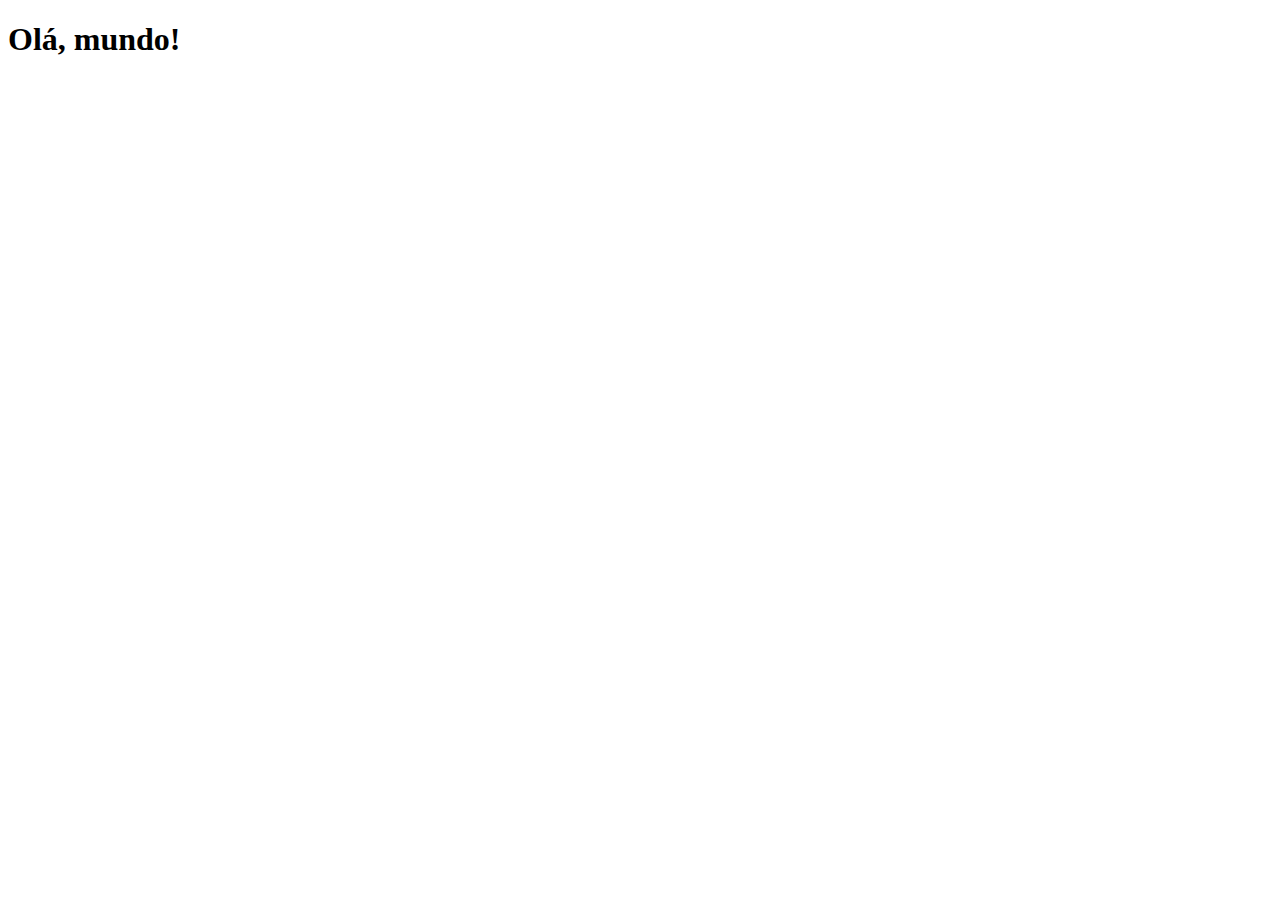
==== index.html @ f6381afe "Criando o index html" ====
<!DOCTYPE html>
<html lang="pt-br">
<head>
    <meta charset="UTF-8">
    <meta name="viewport" content="width=device-width, initial-scale=1.0">
    <title>Teste</title>
</head>
<body>
    <h1>Olá, mundo!</h1>
    
</body>
</html>
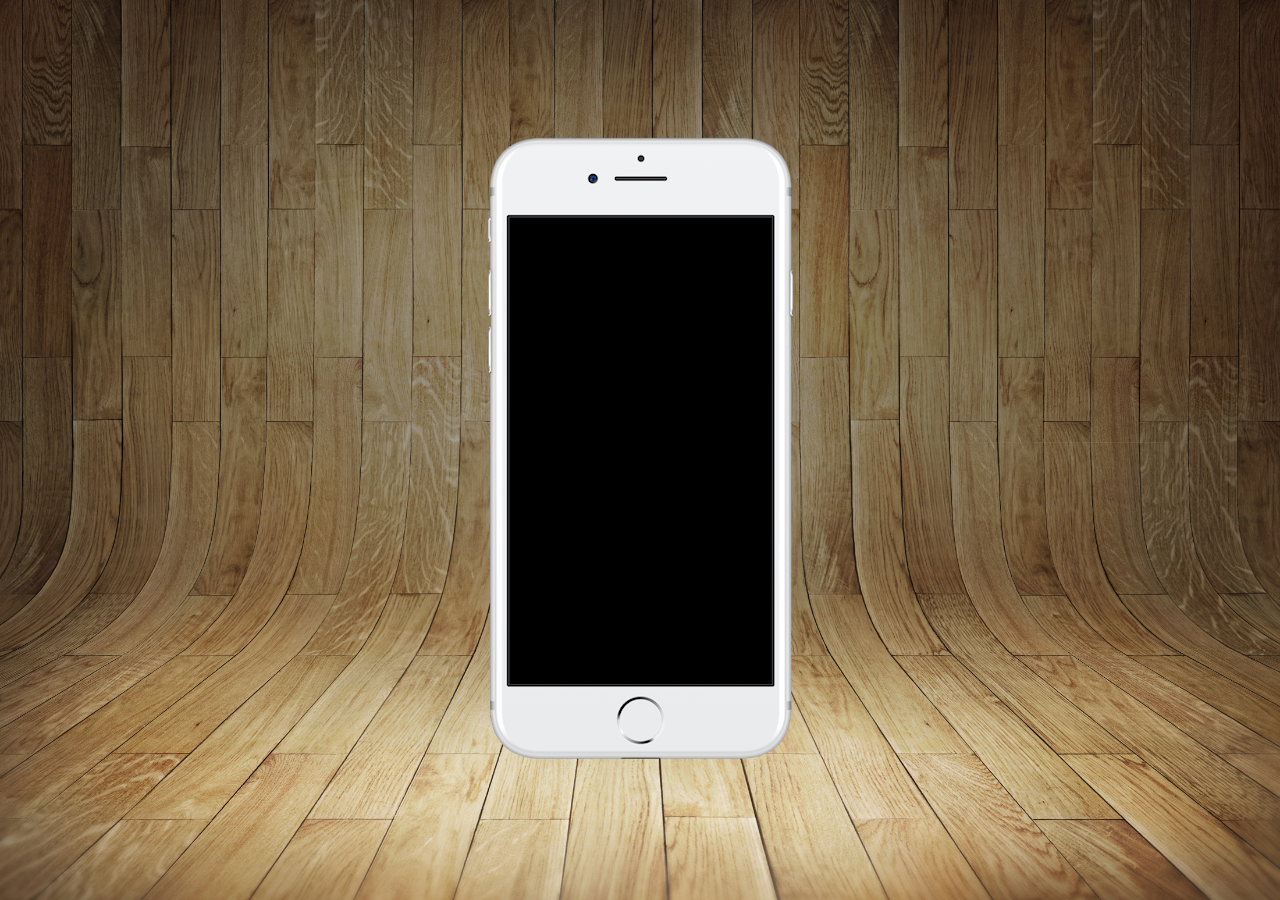
==== commit 9f61e956: "Página inicial" ====
--- a/index.html
+++ b/index.html
@@ -3,10 +3,14 @@
 <head>
     <meta charset="UTF-8">
     <meta name="viewport" content="width=device-width, initial-scale=1.0">
-    <title>Teste</title>
+    <title>Redes sociais</title>
+    <link rel="shortcut icon" href="./favicon.ico" type="image/x-icon">
+    <link rel="stylesheet" href="estilos/style.css">
 </head>
 <body>
-    <h1>Olá, mundo!</h1>
-    
+    <main>
+        <section id="telefone"></section>
+        <section></section>
+    </main>
 </body>
 </html>--- a/estilos/style.css
+++ b/estilos/style.css
@@ -0,0 +1,32 @@
+@charset "UTF-8";
+
+* {
+    margin: 0;
+    padding: 0;
+    font-family: Arial, Helvetica, sans-serif;
+}
+
+body, html {
+    background-color: blue;
+    height: 100vh;
+    width: 100vw;
+}
+
+main {
+    position: relative;
+    height: 100vh;
+    background-color: black;
+    background: url("../imagens/fundo-madeira.jpg") no-repeat top center;
+    background-size: cover;
+    background-attachment: fixed;
+}
+
+section#telefone {
+    position: absolute;
+    top: 50%;
+    left: 50%;
+    transform: translate(-50%, -50%);
+    height: 630px;
+    width: 310px;
+    background: url("../imagens/frame-iphone.png") no-repeat;
+}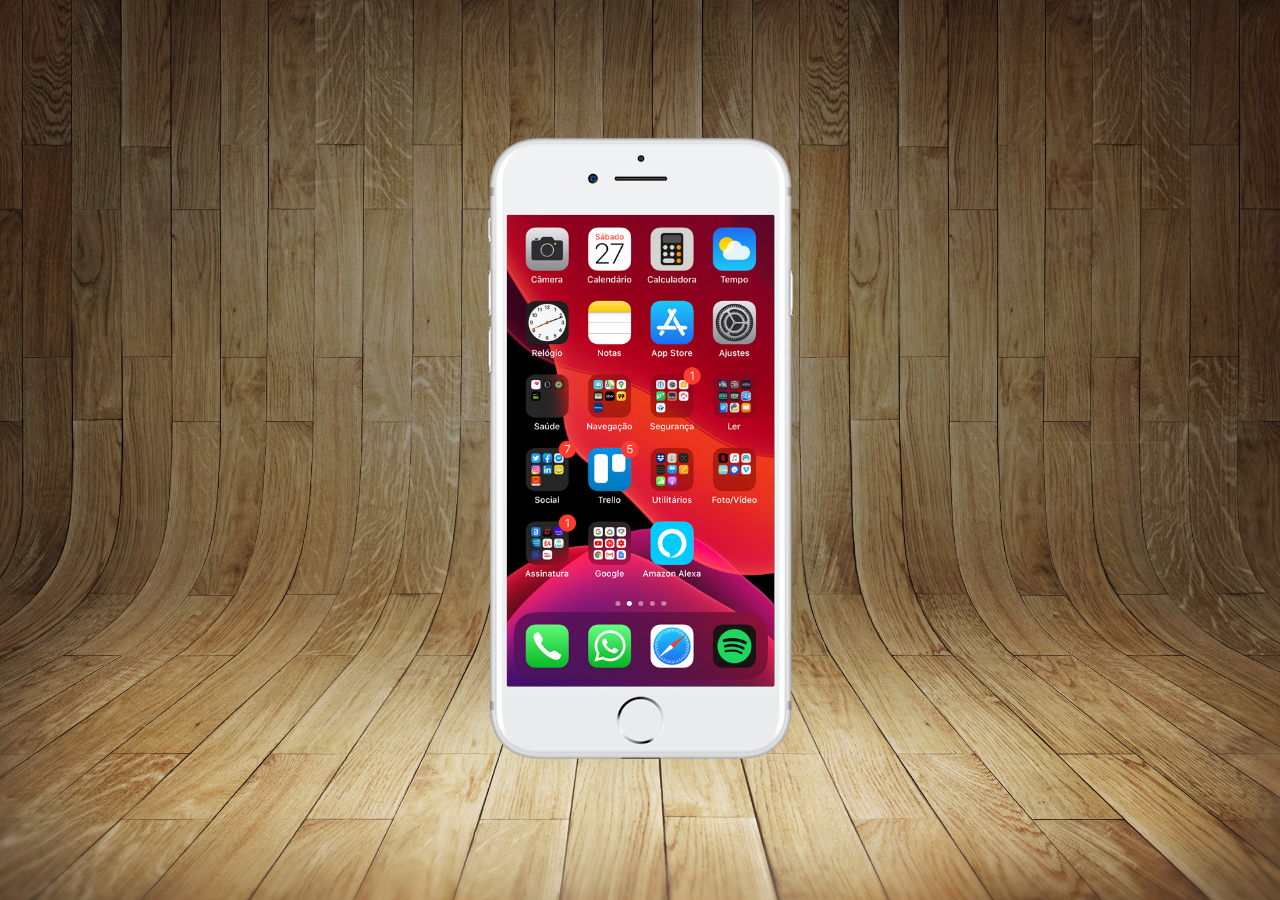
==== commit e7075840: "Posicionando o conteúdo" ====
--- a/index.html
+++ b/index.html
@@ -9,7 +9,9 @@
 </head>
 <body>
     <main>
-        <section id="telefone"></section>
+        <section id="telefone">
+            <iframe src="home.html" id="tela" name="tela" frameborder="0"></iframe>
+        </section>
         <section></section>
     </main>
 </body>
--- a/estilos/style.css
+++ b/estilos/style.css
@@ -29,4 +29,12 @@
     height: 630px;
     width: 310px;
     background: url("../imagens/frame-iphone.png") no-repeat;
+}
+
+iframe#tela {
+    position: relative;
+    top: 80px;
+    left: 22px;
+    width: 267px;
+    height: 471px;
 }